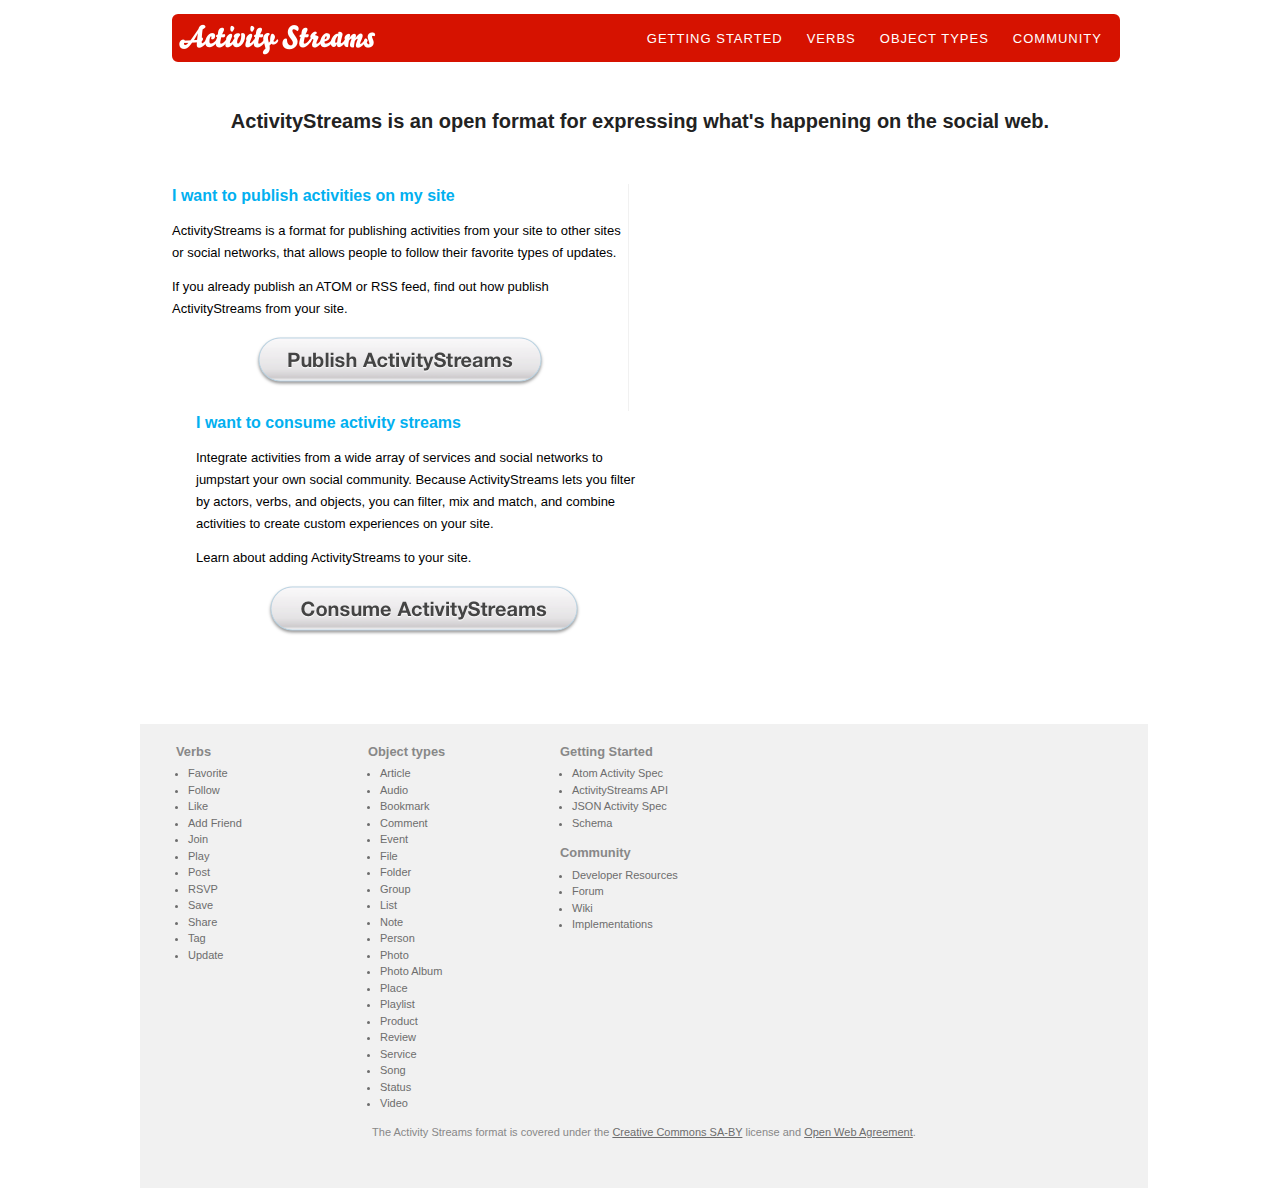
==== index.html @ ca7edd30 "adding big fat buttons" ====
<!DOCTYPE html>
<html lang="en">
<head>
	<meta charset="utf-8" />
	<title>ActivityStreams Registry</title>
	<link rel="stylesheet" href="stylesheets/base.css" type="text/css" media="screen" />
	<link rel="icon" href="favicon.ico"/>
	<link rel="license" href="http://creativecommons.org/licenses/by-sa/2.0/"/>
	<meta name="description" content="ActivityStreams is an open format for expressing what's happening on the social web."/>
	<meta name="viewport" content="width=device-width" />
	<!--[if IE]>
	<script src="http://html5shim.googlecode.com/svn/trunk/html5.js"></script>
	<![endif]-->
</head>

<body id="index" class="home">

	<header id="masthead">
		<h1 id="site-name" class="three first"><a href="/">ActivityStreams</a></h1>
		<nav class="seven">
			<ul>
				<li><a href="getting-started/"><span>Getting Started</span></a></li>
				<li><a href="verbs/"><span>Verbs</span></a></li>
				<li><a href="object-types/"><span>Object Types</span></a></li>
				<li><a href="community/"><span>Community</span></a></li>
			</ul>
		</nav>
	</header><!-- /#masthead -->
	
	<section id="content">
		<h2 class="slogan ten first">
			ActivityStreams is an open format for expressing what's happening on the social web. 
		</h2>
		<section id="publishers" class="five first">
			<h3>I want to publish activities on my site</h3>
			<p>ActivityStreams is a format for publishing activities from your site to other sites or social networks, that allows people to follow their favorite types of updates.</p>
			<p>If you already publish an ATOM or RSS feed, find out how publish ActivityStreams from your site.</p>
			<p style="text-align:center;"><a href="getting-started/publishers"><img src="/images/b_publish.png" style="width:300px;height:60px" alt="Publish ActivityStreams" /></a></p>
		</section><!-- /#publishers -->

		<section id="consumers" class="five">
			<h3>I want to consume activity streams</h3>
			<p>Integrate activities from a wide array of services and social networks to jumpstart your own social community. Because ActivityStreams lets you filter by actors, verbs, and objects, you can filter, mix and match, and combine activities to create custom experiences on your site.</p>
			<p>Learn about adding ActivityStreams to your site.</p>
			<p style="text-align:center;"><a href="getting-started/consumers"><img src="/images/b_consume.png" style="width:320px;height:60px" alt="Consume ActivityStreams" /></a></p>
		</section><!-- /#consumers -->
		
	</section><!-- /#content -->
	
	<footer>
		<section class="verbs two first">
			<h3>Verbs</h3>
			<nav>
				<ul>
					<li>Favorite</li>
					<li>Follow</li>
					<li>Like</li>
					<li>Add Friend</li>
					<li>Join</li>
					<li>Play</li>
					<li>Post</li>
					<li>RSVP</li>
					<li>Save</li>
					<li>Share</li>
					<li>Tag</li>
					<li>Update</li>
				</ul>
			</nav>
		</section>

		<section class="objects two">
			<h3>Object types</h3>
			<nav>
				<ul>	       
          <li>Article    </li>  
  				<li>Audio      </li>  
					<li>Bookmark   </li>
					<li>Comment    </li>
					<li>Event      </li>
					<li>File       </li>
					<li>Folder     </li>
					<li>Group      </li>
					<li>List       </li>
					<li>Note       </li>
					<li>Person     </li>
					<li>Photo      </li>
					<li>Photo Album</li>
					<li>Place      </li>
					<li>Playlist   </li>
					<li>Product    </li>
					<li>Review     </li>
					<li>Service    </li>
					<li>Song	 	   </li>
					<li>Status     </li>
					<li>Video      </li>
				</ul>
			</nav>			
		</section>

		<section class="overall five">
			<h3><a href="getting-started/">Getting Started</a></h3>
			<nav>
				<ul>
					<li><a href="http://activitystrea.ms/head/atom-activity.html" title="Atom Activity Extensions (Draft)">Atom Activity Spec</a></li>
					<li><a href="http://activitystrea.ms/head/activity-api.html" title="Activity Streams API Draft Specification 0.1">ActivityStreams API</a></li>
					<li><a href="http://activitystrea.ms/head/json-activity.html" title="Activity Streams Concepts and Representations (Draft)">JSON Activity Spec</a></li>
					<li><a href="http://activitystrea.ms/head/activity-schema.html" title="Atom Activity Base Schema (Draft)">Schema</a></li>
				</ul>
			</nav>

			<h3><a href="community/">Community</a></h3>
			<nav>
				<ul>
					<li><a href="http://github.com/activitystreams" title="activitystreams's Profile - GitHub">Developer Resources</a></li>
					<li><a href="http://groups.google.com/group/activity-streams/" title="Activity Streams |
					  Google Groups">Forum</a></li>
					<li><a href="http://wiki.activitystrea.ms/" title="Activity Streams / FrontPage">Wiki</a></li>
					<li><a href="http://wiki.activitystrea.ms/Implementors" title="Activity Streams / Implementors">Implementations</a></li>
				</ul>
			</nav>
			
		</section>
		
		<div id="license" class="first ten">
			The Activity Streams format is covered under the <a href="http://creativecommons.org/licenses/by-sa/2.0/" title="Creative Commons &mdash;
			      Attribution-ShareAlike 2.0 Generic">Creative Commons SA-BY</a> license and <a href="http://openwebfoundation.org/legal/agreement/" title="Open Web Foundation Agreement 0.9 - Open Web Foundation">Open Web Agreement</a>.
		</div>

	</footer><!-- /#contentinfo -->

</body>
</html>
---- stylesheets/base.css ----
@import url("all.css");
@import url("advanced.css");

body {
	padding-top: 6px;
}

/* @group Header */

header {
	margin: 8px 0 24px;
	background-color: #D61200;
	border: 6px solid #D61200;
	border-radius: 6px;
	-moz-border-radius: 6px;
	-webkit-border-radius: 6px;
}
header #site-name {
	display: inline;
}
header #site-name a {
	text-indent: -1000em;
	float:left;
	width:200px;
	margin-top:4px;
	height: 32px;
	background: url(../images/site-name.png) 0 50% no-repeat;
}
header nav {
	float:right;
	margin-top:2px;
}
header nav ul {
	float:right;
	margin-right:-72px;
}
header nav ul, header nav li {
	border:0;
	margin:0;
	padding:0;
	list-style:none;
}
header nav ul li {
	float: left;
}
header nav ul li a:link, header nav ul li a:visited {
	text-transform: uppercase;
	font-size: 13px;
	letter-spacing: 1px;
	padding: 2px 6px;
	color: #fff;
	line-height: 30px;
	height: 30px;
	text-decoration: none;
	display: block;
}
header nav ul li a span {
	display:block;
	height:30px;
	margin-right:6px;
	padding-left:6px;	
}

	
/* @end */
	
/* @group Content */

#content {
	font-size: 13px;
}

#content h2, #content h3, #content ul, #content ol, #content p {
	margin-bottom: 12px;
}
#content ul, #content ol, #content p {
	line-height: 22px;
}
#content h2.slogan {
	padding:20px 0 36px;
	font-size:20px;
	text-align:center;
	color:#222;
}
#content h3 {
	color: #02B0F0;
	font-size: 16px;
}
#content #publishers {
	border-right: 1px solid #f1f1f1;
}

/* @end */
	
/* @group Footer */
	
footer {
	margin: 64px 0 0 -32px;
	padding: 18px 36px 48px;
	font-size: 11px;
	color: #6d6d6d;
	background-color: #F1F1F1;
}
footer a, footer a:visited {
	color: #6d6d6d;
}
footer h3, footer h3 a {
	color: #888;
	text-decoration: none;
}
footer h3 a:hover {
	text-decoration: underline;
}
footer nav {
	
}
footer ul {
	margin:4px 0 12px 12px;
}
footer li a {
	text-decoration: none;

}
footer #license {
	margin-top: 48px;
	text-align: center;
	color: #888;
}

/* @end */
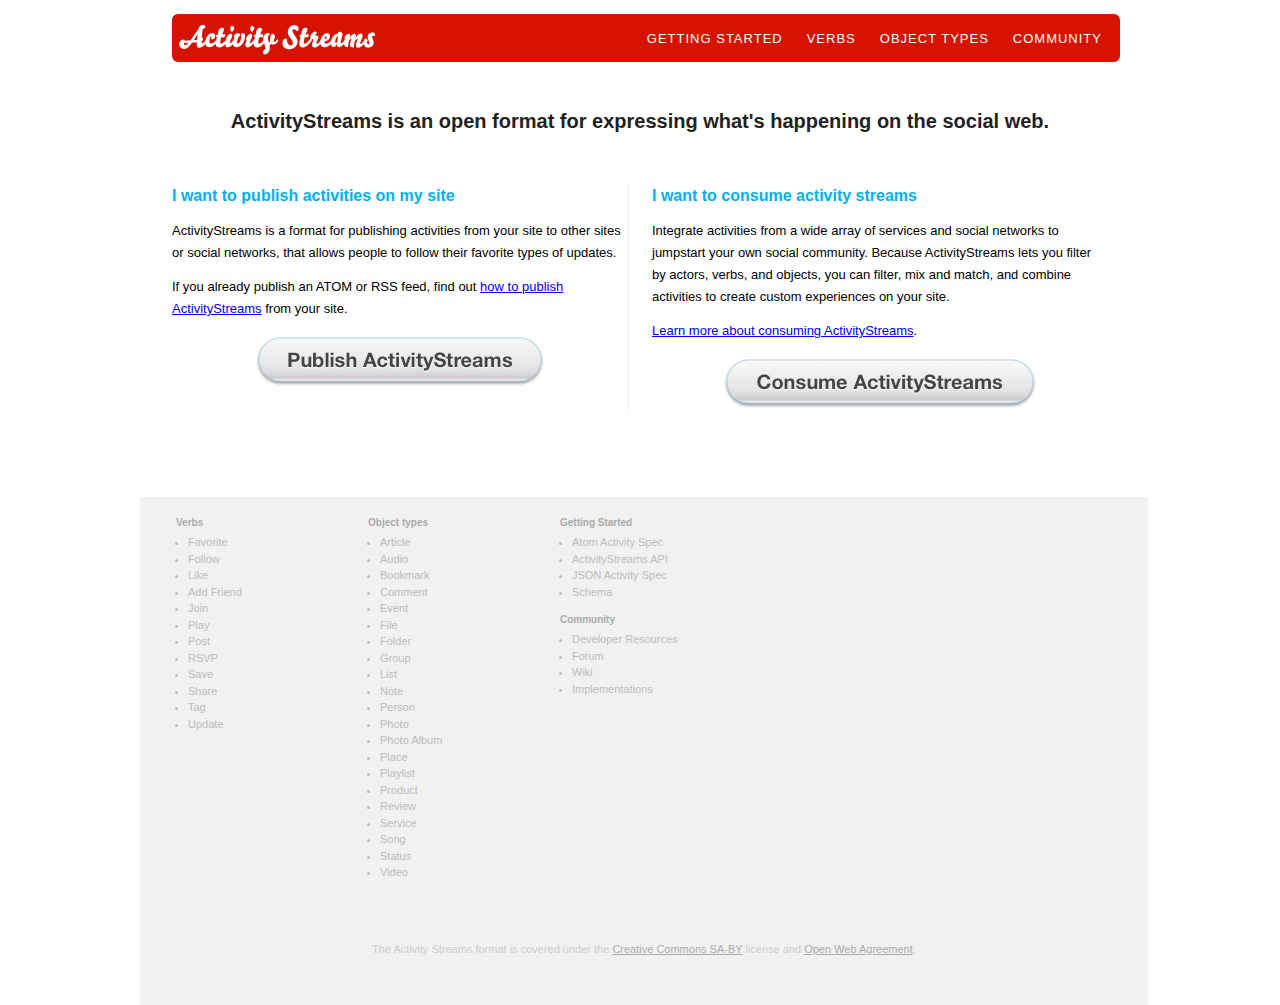
==== commit 271d6e91: "tweaking css, footer" ====
--- a/index.html
+++ b/index.html
@@ -34,14 +34,14 @@
 		<section id="publishers" class="five first">
 			<h3>I want to publish activities on my site</h3>
 			<p>ActivityStreams is a format for publishing activities from your site to other sites or social networks, that allows people to follow their favorite types of updates.</p>
-			<p>If you already publish an ATOM or RSS feed, find out how publish ActivityStreams from your site.</p>
+			<p>If you already publish an ATOM or RSS feed, find out <a href="getting-started/publishers">how to publish ActivityStreams</a> from your site.</p>
 			<p style="text-align:center;"><a href="getting-started/publishers"><img src="/images/b_publish.png" style="width:300px;height:60px" alt="Publish ActivityStreams" /></a></p>
 		</section><!-- /#publishers -->
 
 		<section id="consumers" class="five">
 			<h3>I want to consume activity streams</h3>
 			<p>Integrate activities from a wide array of services and social networks to jumpstart your own social community. Because ActivityStreams lets you filter by actors, verbs, and objects, you can filter, mix and match, and combine activities to create custom experiences on your site.</p>
-			<p>Learn about adding ActivityStreams to your site.</p>
+			<p><a href="getting-started/consumers">Learn more about consuming ActivityStreams</a>.</p>
 			<p style="text-align:center;"><a href="getting-started/consumers"><img src="/images/b_consume.png" style="width:320px;height:60px" alt="Consume ActivityStreams" /></a></p>
 		</section><!-- /#consumers -->
 		
--- a/stylesheets/base.css
+++ b/stylesheets/base.css
@@ -88,6 +88,7 @@
 }
 #content #publishers {
 	border-right: 1px solid #f1f1f1;
+	margin-right:-1px;
 }
 
 /* @end */
@@ -98,14 +99,15 @@
 	margin: 64px 0 0 -32px;
 	padding: 18px 36px 48px;
 	font-size: 11px;
-	color: #6d6d6d;
+	color: #bbb;
 	background-color: #F1F1F1;
 }
 footer a, footer a:visited {
-	color: #6d6d6d;
+	color: #bbb;
 }
 footer h3, footer h3 a {
-	color: #888;
+	color: #aaa;
+	font-size: 10px;
 	text-decoration: none;
 }
 footer h3 a:hover {
@@ -122,9 +124,12 @@
 
 }
 footer #license {
-	margin-top: 48px;
+	padding-top: 48px;
 	text-align: center;
-	color: #888;
+	color: #ccc;
+}
+footer #license a, footer #license a:visited {
+	color: #aaa;
 }
 
 /* @end */
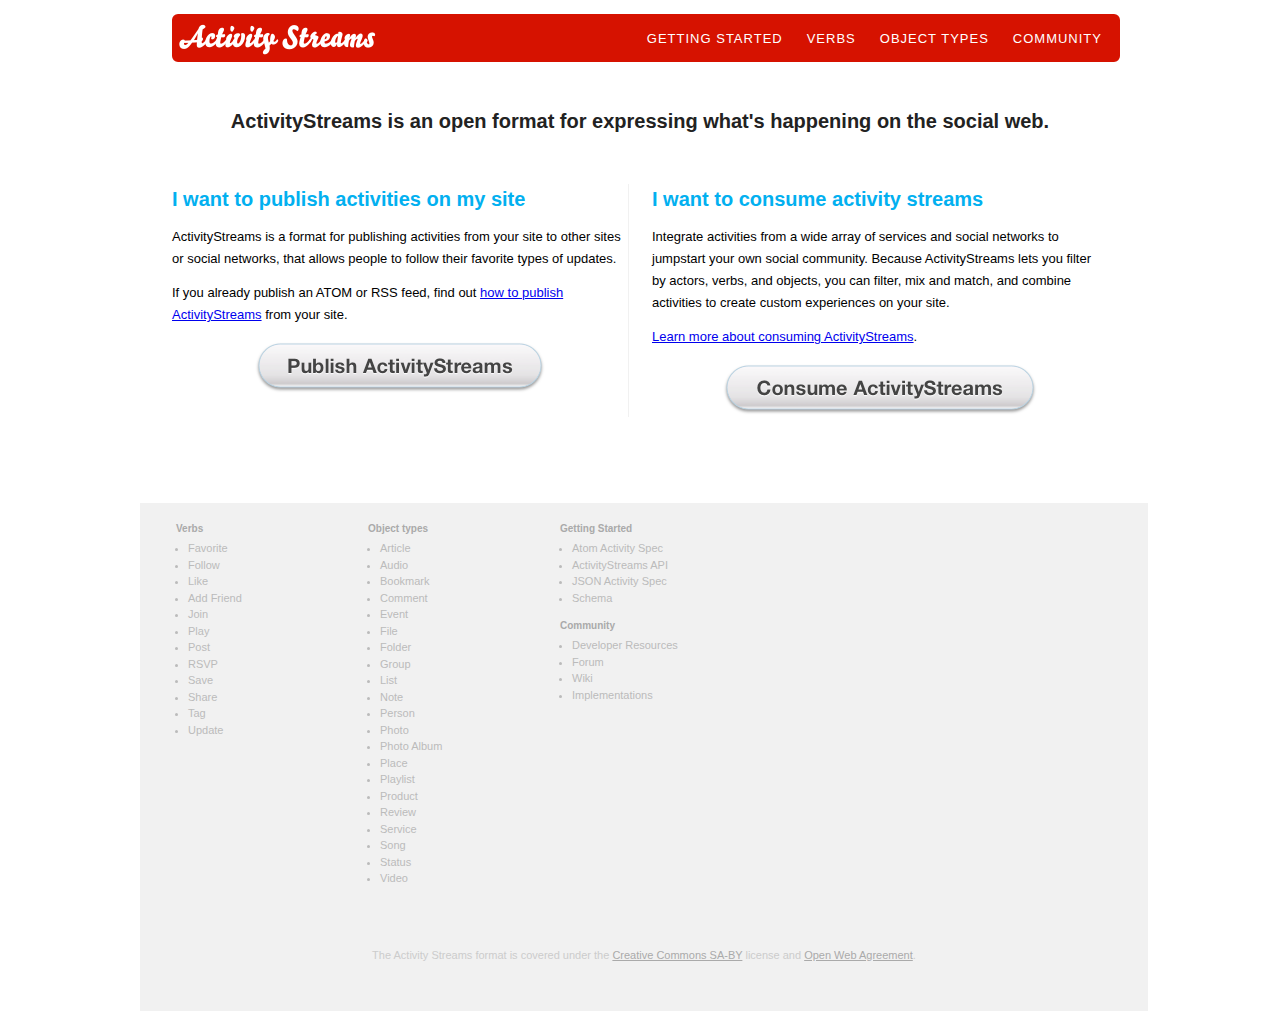
==== commit 24b43b9b: "tweaking css" ====
--- a/index.html
+++ b/index.html
@@ -52,18 +52,18 @@
 			<h3>Verbs</h3>
 			<nav>
 				<ul>
-					<li>Favorite</li>
-					<li>Follow</li>
-					<li>Like</li>
-					<li>Add Friend</li>
-					<li>Join</li>
-					<li>Play</li>
-					<li>Post</li>
-					<li>RSVP</li>
-					<li>Save</li>
-					<li>Share</li>
-					<li>Tag</li>
-					<li>Update</li>
+					<li><a href="verb/favorite">Favorite		</a></li>
+					<li><a href="verb/follow">Follow			</a></li>
+					<li><a href="verb/like">Like				</a></li>
+					<li><a href="verb/add friend">Add Friend	</a></li>
+					<li><a href="verb/join">Join				</a></li>
+					<li><a href="verb/play">Play				</a></li>
+					<li><a href="verb/post">Post				</a></li>
+					<li><a href="verb/rsvp">RSVP				</a></li>
+					<li><a href="verb/save">Save				</a></li>
+					<li><a href="verb/share">Share				</a></li>
+					<li><a href="verb/tag">Tag					</a></li>
+					<li><a href="verb/update">Update			</a></li>
 				</ul>
 			</nav>
 		</section>
--- a/stylesheets/base.css
+++ b/stylesheets/base.css
@@ -84,7 +84,7 @@
 }
 #content h3 {
 	color: #02B0F0;
-	font-size: 16px;
+	font-size: 20px;
 }
 #content #publishers {
 	border-right: 1px solid #f1f1f1;
@@ -104,6 +104,12 @@
 }
 footer a, footer a:visited {
 	color: #bbb;
+}
+footer:hover h3, footer:hover li {
+	color: #666;
+}
+footer:hover a, footer:hover a:visited {
+	color: #333;
 }
 footer h3, footer h3 a {
 	color: #aaa;
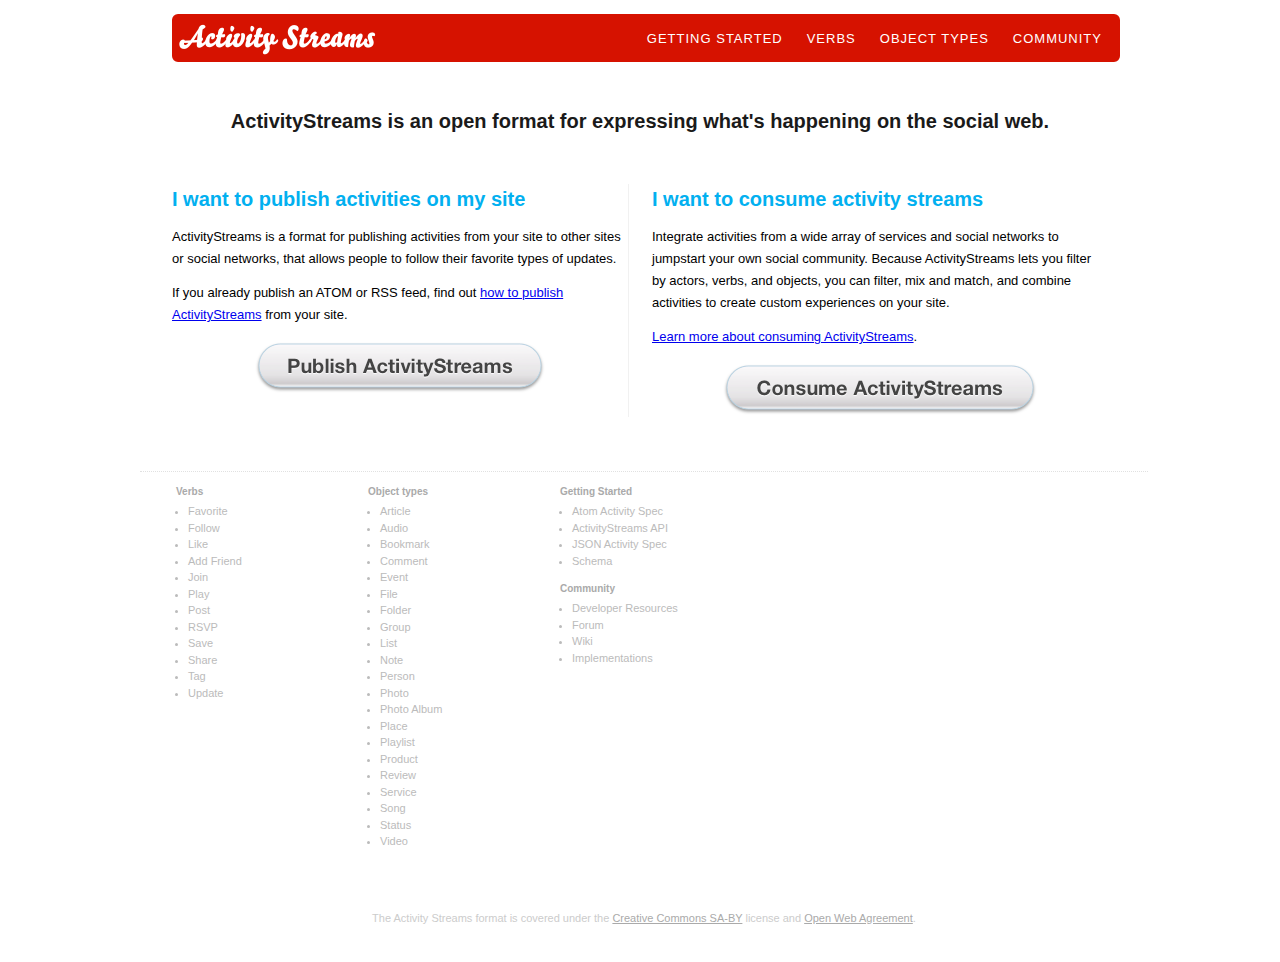
==== commit bbaa64aa: "fixing absolute paths" ====
--- a/index.html
+++ b/index.html
@@ -1,11 +1,17 @@
 <!DOCTYPE html>
-<html lang="en">
+<html lang="en" xmlns:og="http://opengraphprotocol.org/schema/">
 <head>
 	<meta charset="utf-8" />
-	<title>ActivityStreams Registry</title>
-	<link rel="stylesheet" href="stylesheets/base.css" type="text/css" media="screen" />
-	<link rel="icon" href="favicon.ico"/>
+	<title>ActivityStreams — an open format for the social web.</title>
+	<link rel="stylesheet" href="/stylesheets/base.css" type="text/css" media="screen" />
+	<link rel="icon" href="/favicon.ico"/>
 	<link rel="license" href="http://creativecommons.org/licenses/by-sa/2.0/"/>
+	<!-- Open Graph Protocol -->
+	<meta property="og:title" content="ActivityStreams — an open format for the social web." />
+	<meta property="og:site_name" content="ActivityStreams" />
+	<meta property="og:image" content="http://wiki.activitystrea.ms/f/1268191455/icon.png" />
+	<meta property="og:description" content="ActivityStreams is an open format for expressing what's happening on the social web." />
+	<meta property="fb:admins" content="chrismessina, 502411873"/>
 	<meta name="description" content="ActivityStreams is an open format for expressing what's happening on the social web."/>
 	<meta name="viewport" content="width=device-width" />
 	<!--[if IE]>
@@ -19,10 +25,10 @@
 		<h1 id="site-name" class="three first"><a href="/">ActivityStreams</a></h1>
 		<nav class="seven">
 			<ul>
-				<li><a href="getting-started/"><span>Getting Started</span></a></li>
-				<li><a href="verbs/"><span>Verbs</span></a></li>
-				<li><a href="object-types/"><span>Object Types</span></a></li>
-				<li><a href="community/"><span>Community</span></a></li>
+				<li><a href="/getting-started/"><span>Getting Started</span></a></li>
+				<li><a href="/verbs/"><span>Verbs</span></a></li>
+				<li><a href="/object-types/"><span>Object Types</span></a></li>
+				<li><a href="/community/"><span>Community</span></a></li>
 			</ul>
 		</nav>
 	</header><!-- /#masthead -->
@@ -52,18 +58,18 @@
 			<h3>Verbs</h3>
 			<nav>
 				<ul>
-					<li><a href="verb/favorite">Favorite		</a></li>
-					<li><a href="verb/follow">Follow			</a></li>
-					<li><a href="verb/like">Like				</a></li>
-					<li><a href="verb/add friend">Add Friend	</a></li>
-					<li><a href="verb/join">Join				</a></li>
-					<li><a href="verb/play">Play				</a></li>
-					<li><a href="verb/post">Post				</a></li>
-					<li><a href="verb/rsvp">RSVP				</a></li>
-					<li><a href="verb/save">Save				</a></li>
-					<li><a href="verb/share">Share				</a></li>
-					<li><a href="verb/tag">Tag					</a></li>
-					<li><a href="verb/update">Update			</a></li>
+					<li><a href="/verb/favorite">Favorite</a></li>
+					<li><a href="/verb/follow">Follow</a></li>
+					<li><a href="/verb/like">Like</a></li>
+					<li><a href="/verb/add friend">Add Friend</a></li>
+					<li><a href="/verb/join">Join</a></li>
+					<li><a href="/verb/play">Play</a></li>
+					<li><a href="/verb/post">Post</a></li>
+					<li><a href="/verb/rsvp">RSVP</a></li>
+					<li><a href="/verb/save">Save</a></li>
+					<li><a href="/verb/share">Share</a></li>
+					<li><a href="/verb/tag">Tag</a></li>
+					<li><a href="/verb/update">Update</a></li>
 				</ul>
 			</nav>
 		</section>
@@ -71,34 +77,34 @@
 		<section class="objects two">
 			<h3>Object types</h3>
 			<nav>
-				<ul>	       
-          <li>Article    </li>  
-  				<li>Audio      </li>  
-					<li>Bookmark   </li>
-					<li>Comment    </li>
-					<li>Event      </li>
-					<li>File       </li>
-					<li>Folder     </li>
-					<li>Group      </li>
-					<li>List       </li>
-					<li>Note       </li>
-					<li>Person     </li>
-					<li>Photo      </li>
-					<li>Photo Album</li>
-					<li>Place      </li>
-					<li>Playlist   </li>
-					<li>Product    </li>
-					<li>Review     </li>
-					<li>Service    </li>
-					<li>Song	 	   </li>
-					<li>Status     </li>
-					<li>Video      </li>
+				<ul>
+          <li><a href="/object-type/article">Article</a></li>
+  				<li><a href="/object-type/audio">Audio</a></li>
+					<li><a href="/object-type/bookmark">Bookmark</a></li>
+					<li><a href="/object-type/comment">Comment</a></li>
+					<li><a href="/object-type/event">Event</a></li>
+					<li><a href="/object-type/file">File</a></li>
+					<li><a href="/object-type/folder">Folder</a></li>
+					<li><a href="/object-type/group">Group</a></li>
+					<li><a href="/object-type/list">List</a></li>
+					<li><a href="/object-type/note">Note</a></li>
+					<li><a href="/object-type/person">Person</a></li>
+					<li><a href="/object-type/photo">Photo</a></li>
+					<li><a href="/object-type/photo album">Photo Album</a></li>
+					<li><a href="/object-type/place">Place</a></li>
+					<li><a href="/object-type/playlist">Playlist</a></li>
+					<li><a href="/object-type/product">Product</a></li>
+					<li><a href="/object-type/review">Review</a></li>
+					<li><a href="/object-type/service">Service</a></li>
+					<li><a href="/object-type/song">Song</a></li>
+					<li><a href="/object-type/status">Status</a></li>
+					<li><a href="/object-type/video">Video</a></li>
 				</ul>
 			</nav>			
 		</section>
 
 		<section class="overall five">
-			<h3><a href="getting-started/">Getting Started</a></h3>
+			<h3><a href="/getting-started/">Getting Started</a></h3>
 			<nav>
 				<ul>
 					<li><a href="http://activitystrea.ms/head/atom-activity.html" title="Atom Activity Extensions (Draft)">Atom Activity Spec</a></li>
@@ -108,22 +114,19 @@
 				</ul>
 			</nav>
 
-			<h3><a href="community/">Community</a></h3>
+			<h3><a href="/community/">Community</a></h3>
 			<nav>
 				<ul>
 					<li><a href="http://github.com/activitystreams" title="activitystreams's Profile - GitHub">Developer Resources</a></li>
-					<li><a href="http://groups.google.com/group/activity-streams/" title="Activity Streams |
-					  Google Groups">Forum</a></li>
+					<li><a href="http://groups.google.com/group/activity-streams/" title="Activity Streams | Google Groups">Forum</a></li>
 					<li><a href="http://wiki.activitystrea.ms/" title="Activity Streams / FrontPage">Wiki</a></li>
 					<li><a href="http://wiki.activitystrea.ms/Implementors" title="Activity Streams / Implementors">Implementations</a></li>
 				</ul>
 			</nav>
-			
 		</section>
 		
 		<div id="license" class="first ten">
-			The Activity Streams format is covered under the <a href="http://creativecommons.org/licenses/by-sa/2.0/" title="Creative Commons &mdash;
-			      Attribution-ShareAlike 2.0 Generic">Creative Commons SA-BY</a> license and <a href="http://openwebfoundation.org/legal/agreement/" title="Open Web Foundation Agreement 0.9 - Open Web Foundation">Open Web Agreement</a>.
+			The Activity Streams format is covered under the <a href="http://creativecommons.org/licenses/by-sa/2.0/" title="Creative Commons &mdash; Attribution-ShareAlike 2.0 Generic">Creative Commons SA-BY</a> license and <a href="http://openwebfoundation.org/legal/agreement/" title="Open Web Foundation Agreement 0.9 - Open Web Foundation">Open Web Agreement</a>.
 		</div>
 
 	</footer><!-- /#contentinfo -->
--- a/stylesheets/base.css
+++ b/stylesheets/base.css
@@ -3,6 +3,11 @@
 
 body {
 	padding-top: 6px;
+}
+header h1, header h2, header h3, header h4, header h5, header h6,
+#content h1, #content h2, #content h3, #content h4, #content h5, #content h6, {
+	font-family: "HelveticaNeue-Light", "Helvetica Neue Light", "Helvetica Neue", Helvetica, Arial, "Lucida Grande", sans-serif;
+   font-weight: 300;
 }
 
 /* @group Header */
@@ -76,15 +81,20 @@
 #content ul, #content ol, #content p {
 	line-height: 22px;
 }
+#content h2 {
+	color: #1A1A1A;
+	font-size: 30px;
+	margin-bottom: 12px;
+}
 #content h2.slogan {
 	padding:20px 0 36px;
 	font-size:20px;
 	text-align:center;
-	color:#222;
 }
 #content h3 {
 	color: #02B0F0;
 	font-size: 20px;
+	margin-bottom: 12px;
 }
 #content #publishers {
 	border-right: 1px solid #f1f1f1;
@@ -96,27 +106,45 @@
 /* @group Footer */
 	
 footer {
-	margin: 64px 0 0 -32px;
-	padding: 18px 36px 48px;
+	margin: 32px 0 0 -32px;
+	padding: 12px 36px 36px;
 	font-size: 11px;
 	color: #bbb;
-	background-color: #F1F1F1;
-}
-footer a, footer a:visited {
-	color: #bbb;
-}
-footer:hover h3, footer:hover li {
-	color: #666;
-}
-footer:hover a, footer:hover a:visited {
-	color: #333;
+	border-top:1px dotted #e1e1e1;
 }
 footer h3, footer h3 a {
 	color: #aaa;
 	font-size: 10px;
 	text-decoration: none;
+    -webkit-transition: color 500ms ease-in-out;
+    -moz-transition: color 500ms ease-in-out;
+    -o-transition: color 500ms ease-in-out;
 }
-footer h3 a:hover {
+footer a, footer a:visited {
+	color: #bbb;
+    -webkit-transition: color 500ms ease-in-out;
+    -moz-transition: color 500ms ease-in-out;
+    -o-transition: color 500ms ease-in-out;
+}
+footer:hover h3, footer:hover h3 a, footer:hover h3 a:visited {
+	color:#02B0F0;
+    -webkit-transition: color 500ms ease-in-out;
+    -moz-transition: color 500ms ease-in-out;
+    -o-transition: color 500ms ease-in-out;
+}
+footer:hover ul, footer:hover li {
+	color: #666;
+    -webkit-transition: color 500ms ease-in-out;
+    -moz-transition: color 500ms ease-in-out;
+    -o-transition: color 500ms ease-in-out;
+}
+footer:hover a, footer:hover a:visited {
+	color: #333;
+    -webkit-transition: color 500ms ease-in-out;
+    -moz-transition: color 500ms ease-in-out;
+    -o-transition: color 500ms ease-in-out;
+}
+footer a:hover {
 	text-decoration: underline;
 }
 footer nav {
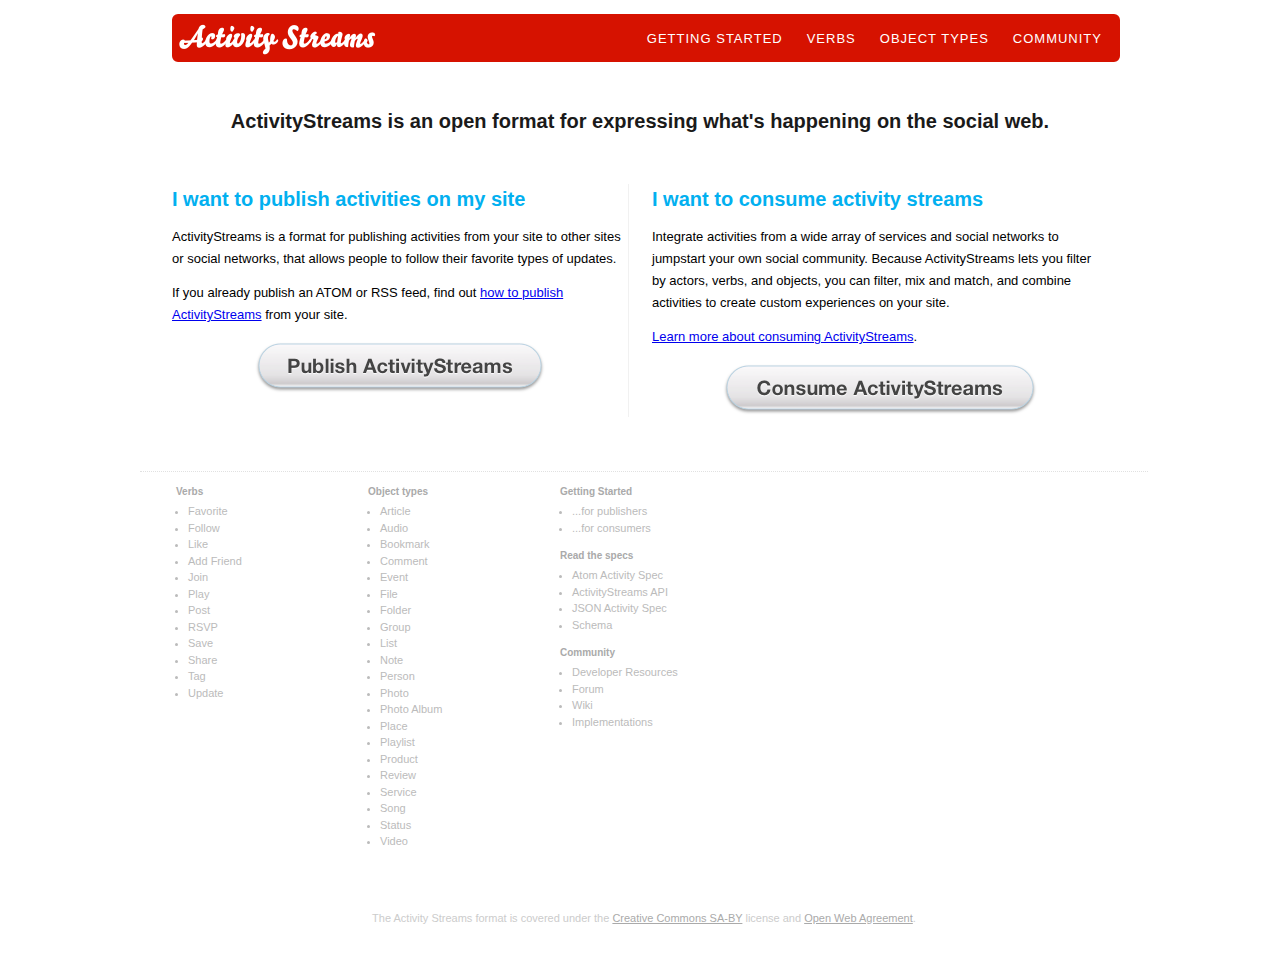
==== commit dddf9356: "tweaking footer navigation" ====
--- a/index.html
+++ b/index.html
@@ -107,6 +107,14 @@
 			<h3><a href="/getting-started/">Getting Started</a></h3>
 			<nav>
 				<ul>
+					<li><a href="/getting-started/publishers">...for publishers</a></li>
+					<li><a href="/getting-started/consumers">...for consumers</a></li>
+				</ul>
+			</nav>
+
+			<h3>Read the specs</h3>
+			<nav>
+				<ul>
 					<li><a href="http://activitystrea.ms/head/atom-activity.html" title="Atom Activity Extensions (Draft)">Atom Activity Spec</a></li>
 					<li><a href="http://activitystrea.ms/head/activity-api.html" title="Activity Streams API Draft Specification 0.1">ActivityStreams API</a></li>
 					<li><a href="http://activitystrea.ms/head/json-activity.html" title="Activity Streams Concepts and Representations (Draft)">JSON Activity Spec</a></li>
--- a/stylesheets/base.css
+++ b/stylesheets/base.css
@@ -47,6 +47,9 @@
 }
 header nav ul li {
 	float: left;
+}
+header nav ul li.active a {
+	text-decoration: underline;
 }
 header nav ul li a:link, header nav ul li a:visited {
 	text-transform: uppercase;
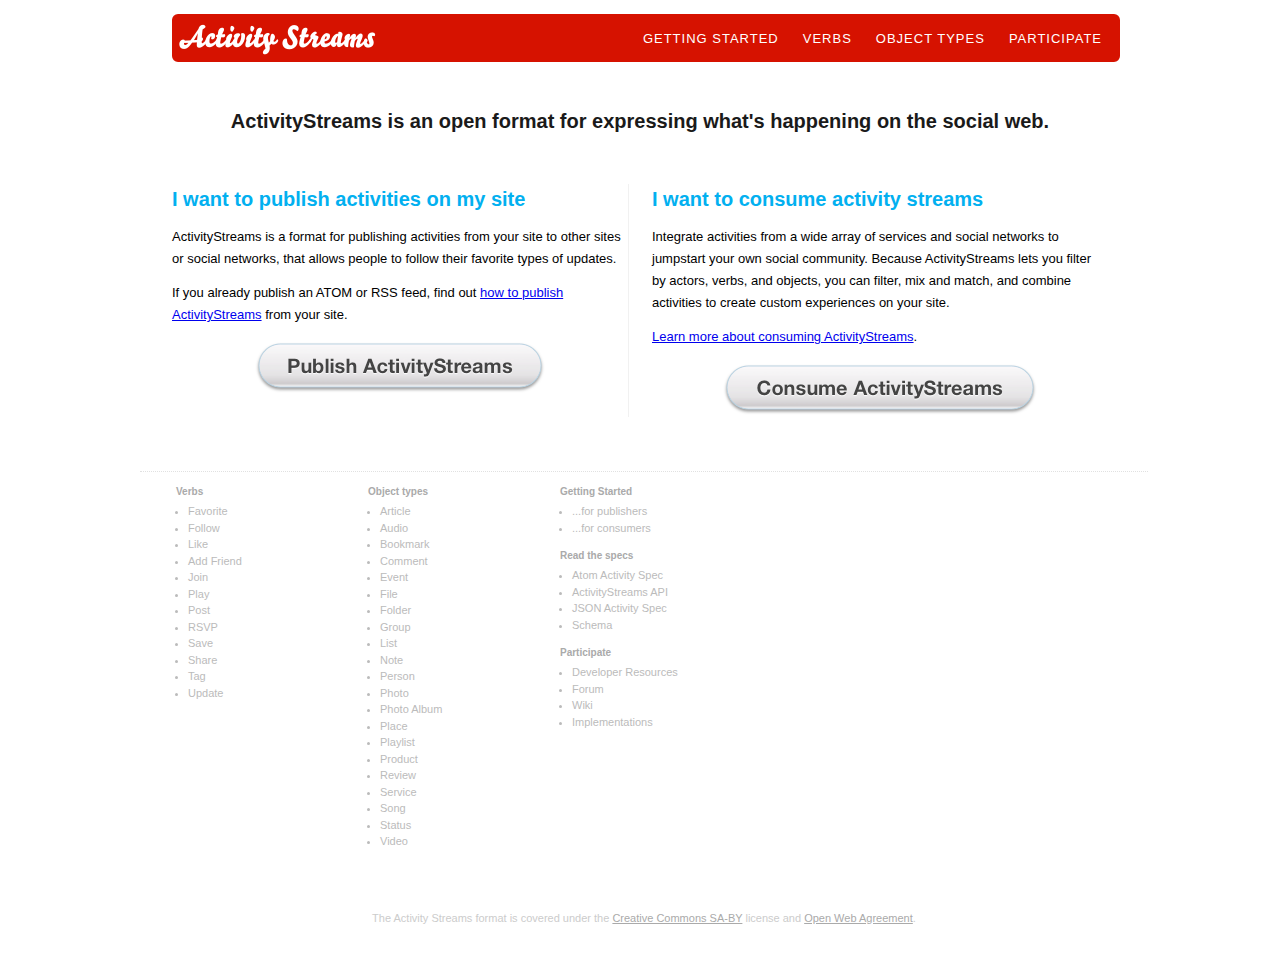
==== commit 0b44e0ca: "tweak site.yaml, change community to participate" ====
--- a/index.html
+++ b/index.html
@@ -28,7 +28,7 @@
 				<li><a href="/getting-started/"><span>Getting Started</span></a></li>
 				<li><a href="/verbs/"><span>Verbs</span></a></li>
 				<li><a href="/object-types/"><span>Object Types</span></a></li>
-				<li><a href="/community/"><span>Community</span></a></li>
+				<li><a href="/participate/"><span>Participate</span></a></li>
 			</ul>
 		</nav>
 	</header><!-- /#masthead -->
@@ -122,7 +122,7 @@
 				</ul>
 			</nav>
 
-			<h3><a href="/community/">Community</a></h3>
+			<h3><a href="/participate/">Participate</a></h3>
 			<nav>
 				<ul>
 					<li><a href="http://github.com/activitystreams" title="activitystreams's Profile - GitHub">Developer Resources</a></li>
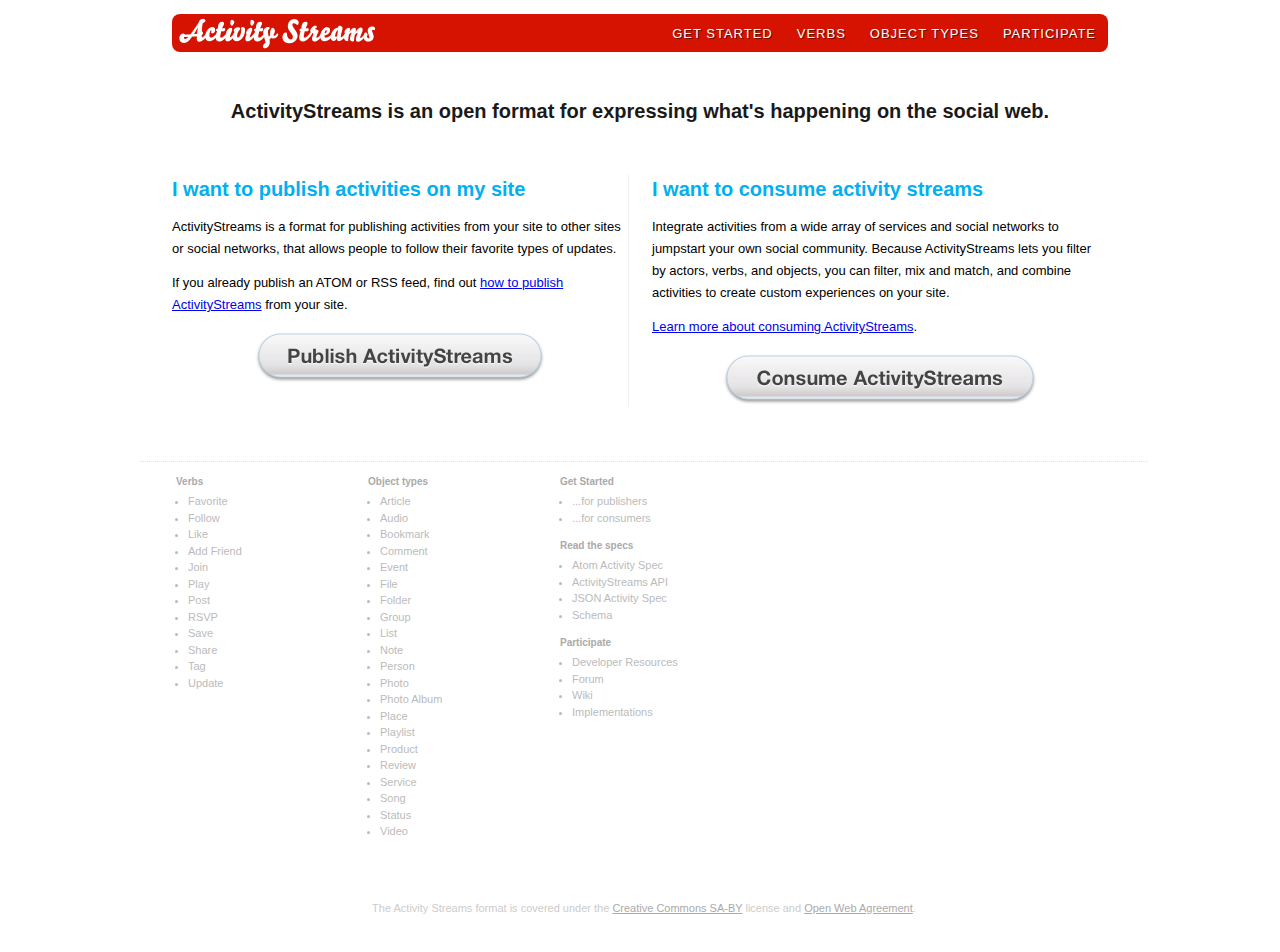
==== commit fb73ebb7: "renamed getting started to get started" ====
--- a/index.html
+++ b/index.html
@@ -25,7 +25,7 @@
 		<h1 id="site-name" class="three first"><a href="/">ActivityStreams</a></h1>
 		<nav class="seven">
 			<ul>
-				<li><a href="/getting-started/"><span>Getting Started</span></a></li>
+				<li><a href="/get-started/"><span>Get Started</span></a></li>
 				<li><a href="/verbs/"><span>Verbs</span></a></li>
 				<li><a href="/object-types/"><span>Object Types</span></a></li>
 				<li><a href="/participate/"><span>Participate</span></a></li>
@@ -40,15 +40,15 @@
 		<section id="publishers" class="five first">
 			<h3>I want to publish activities on my site</h3>
 			<p>ActivityStreams is a format for publishing activities from your site to other sites or social networks, that allows people to follow their favorite types of updates.</p>
-			<p>If you already publish an ATOM or RSS feed, find out <a href="getting-started/publishers">how to publish ActivityStreams</a> from your site.</p>
-			<p style="text-align:center;"><a href="getting-started/publishers"><img src="/images/b_publish.png" style="width:300px;height:60px" alt="Publish ActivityStreams" /></a></p>
+			<p>If you already publish an ATOM or RSS feed, find out <a href="get-started/publishers">how to publish ActivityStreams</a> from your site.</p>
+			<p style="text-align:center;"><a href="get-started/publishers"><img src="/images/b_publish.png" style="width:300px;height:60px" alt="Publish ActivityStreams" /></a></p>
 		</section><!-- /#publishers -->
 
 		<section id="consumers" class="five">
 			<h3>I want to consume activity streams</h3>
 			<p>Integrate activities from a wide array of services and social networks to jumpstart your own social community. Because ActivityStreams lets you filter by actors, verbs, and objects, you can filter, mix and match, and combine activities to create custom experiences on your site.</p>
-			<p><a href="getting-started/consumers">Learn more about consuming ActivityStreams</a>.</p>
-			<p style="text-align:center;"><a href="getting-started/consumers"><img src="/images/b_consume.png" style="width:320px;height:60px" alt="Consume ActivityStreams" /></a></p>
+			<p><a href="get-started/consumers">Learn more about consuming ActivityStreams</a>.</p>
+			<p style="text-align:center;"><a href="get-started/consumers"><img src="/images/b_consume.png" style="width:320px;height:60px" alt="Consume ActivityStreams" /></a></p>
 		</section><!-- /#consumers -->
 		
 	</section><!-- /#content -->
@@ -104,11 +104,11 @@
 		</section>
 
 		<section class="overall five">
-			<h3><a href="/getting-started/">Getting Started</a></h3>
+			<h3><a href="/get-started/">Get Started</a></h3>
 			<nav>
 				<ul>
-					<li><a href="/getting-started/publishers">...for publishers</a></li>
-					<li><a href="/getting-started/consumers">...for consumers</a></li>
+					<li><a href="/get-started/publishers">...for publishers</a></li>
+					<li><a href="/get-started/consumers">...for consumers</a></li>
 				</ul>
 			</nav>
 
--- a/stylesheets/base.css
+++ b/stylesheets/base.css
@@ -15,10 +15,9 @@
 header {
 	margin: 8px 0 24px;
 	background-color: #D61200;
-	border: 6px solid #D61200;
-	border-radius: 6px;
-	-moz-border-radius: 6px;
-	-webkit-border-radius: 6px;
+	border-radius: 8px;
+	-moz-border-radius: 8px;
+	-webkit-border-radius: 8px;
 }
 header #site-name {
 	display: inline;
@@ -26,10 +25,10 @@
 header #site-name a {
 	text-indent: -1000em;
 	float:left;
-	width:200px;
+	width:210px;
 	margin-top:4px;
 	height: 32px;
-	background: url(../images/site-name.png) 0 50% no-repeat;
+	background: url(../images/site-name.png) 6px 50% no-repeat;
 }
 header nav {
 	float:right;
@@ -48,23 +47,25 @@
 header nav ul li {
 	float: left;
 }
-header nav ul li.active a {
-	text-decoration: underline;
-}
 header nav ul li a:link, header nav ul li a:visited {
+	font-family:"HelveticaNeue-Medium", "Helvetica Neue Medium", "Helvetica Neue", Helvetica, Arial, "Lucida Grande", sans-serif;
+	font-size: 13px;
 	text-transform: uppercase;
-	font-size: 13px;
 	letter-spacing: 1px;
 	padding: 2px 6px;
 	color: #fff;
-	line-height: 30px;
-	height: 30px;
+	line-height: 32px;
+	height: 32px;
 	text-decoration: none;
 	display: block;
+	text-shadow: #6A0E00 1px 1px 0px;
+}
+header nav ul li.active a:link, header nav ul li.active a:visited {
+	background-color: rgba(178,14,0,0.8);
 }
 header nav ul li a span {
 	display:block;
-	height:30px;
+	height:32px;
 	margin-right:6px;
 	padding-left:6px;	
 }
